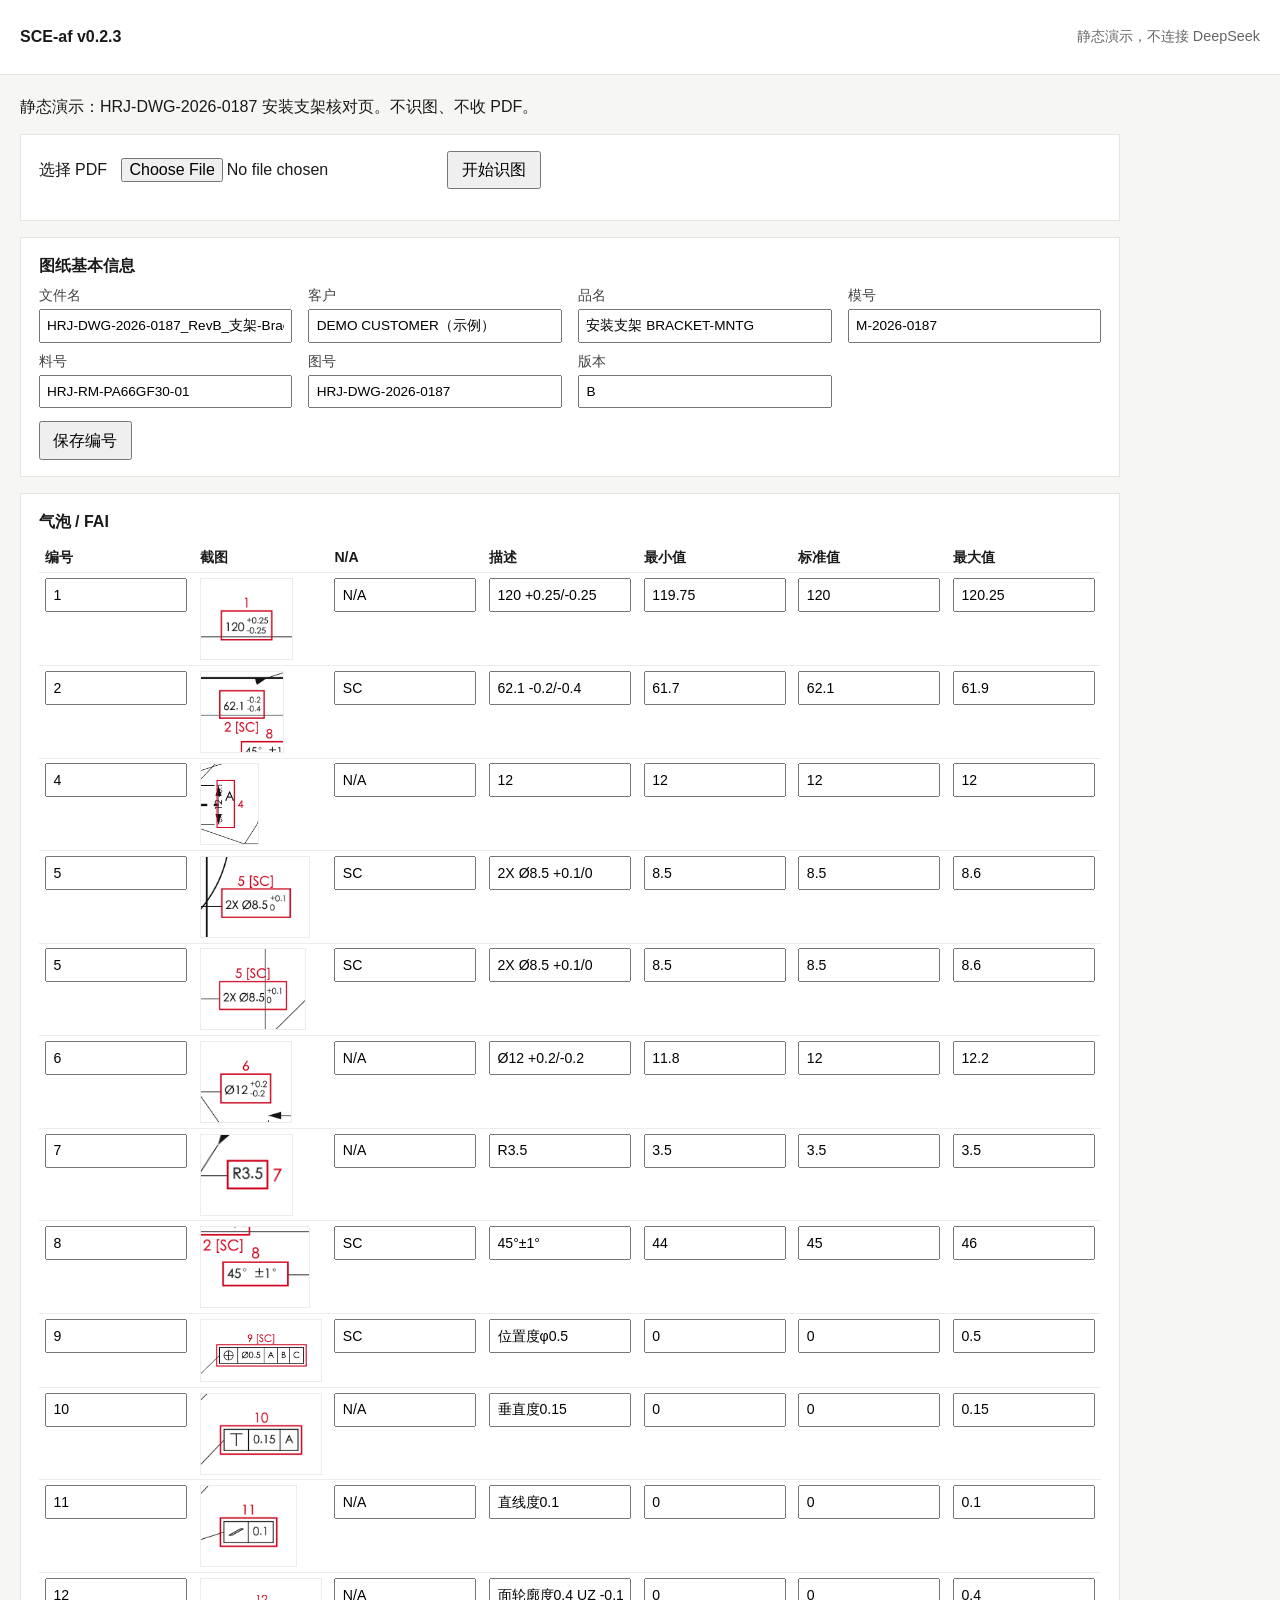
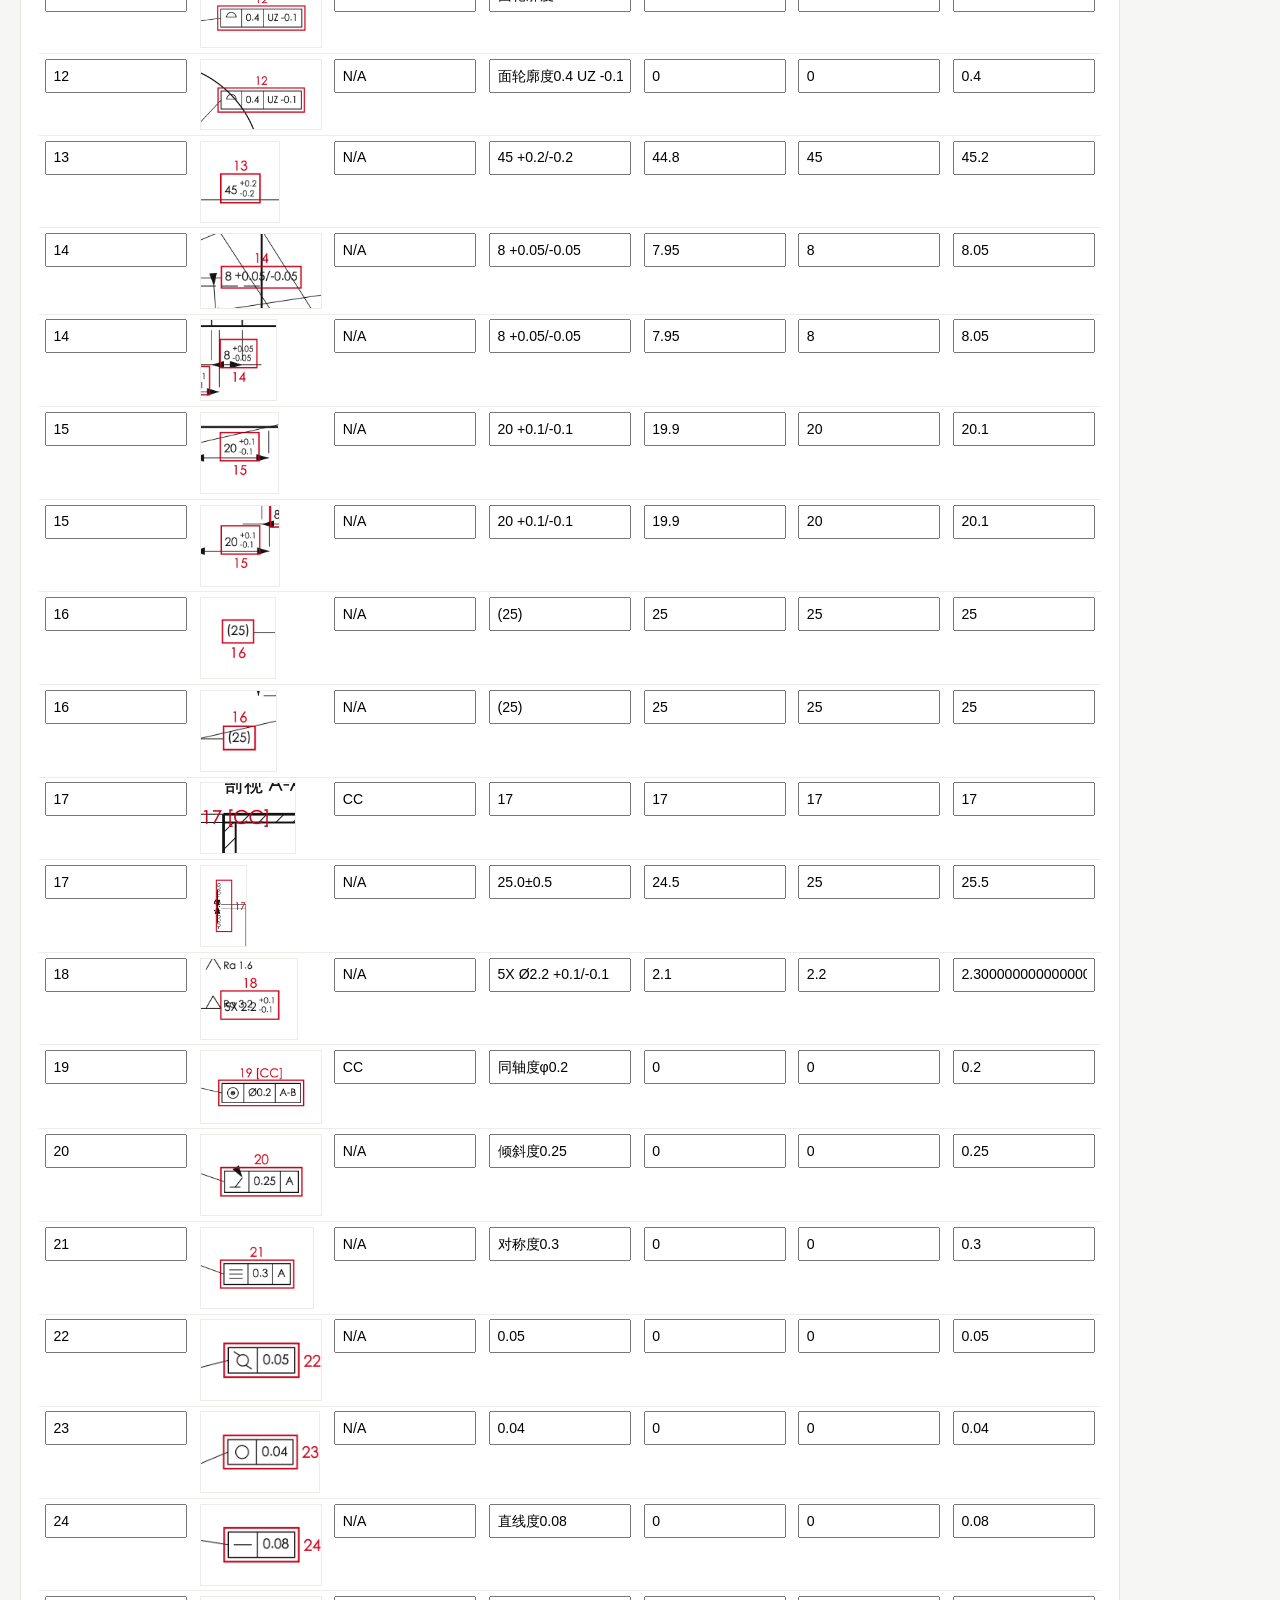
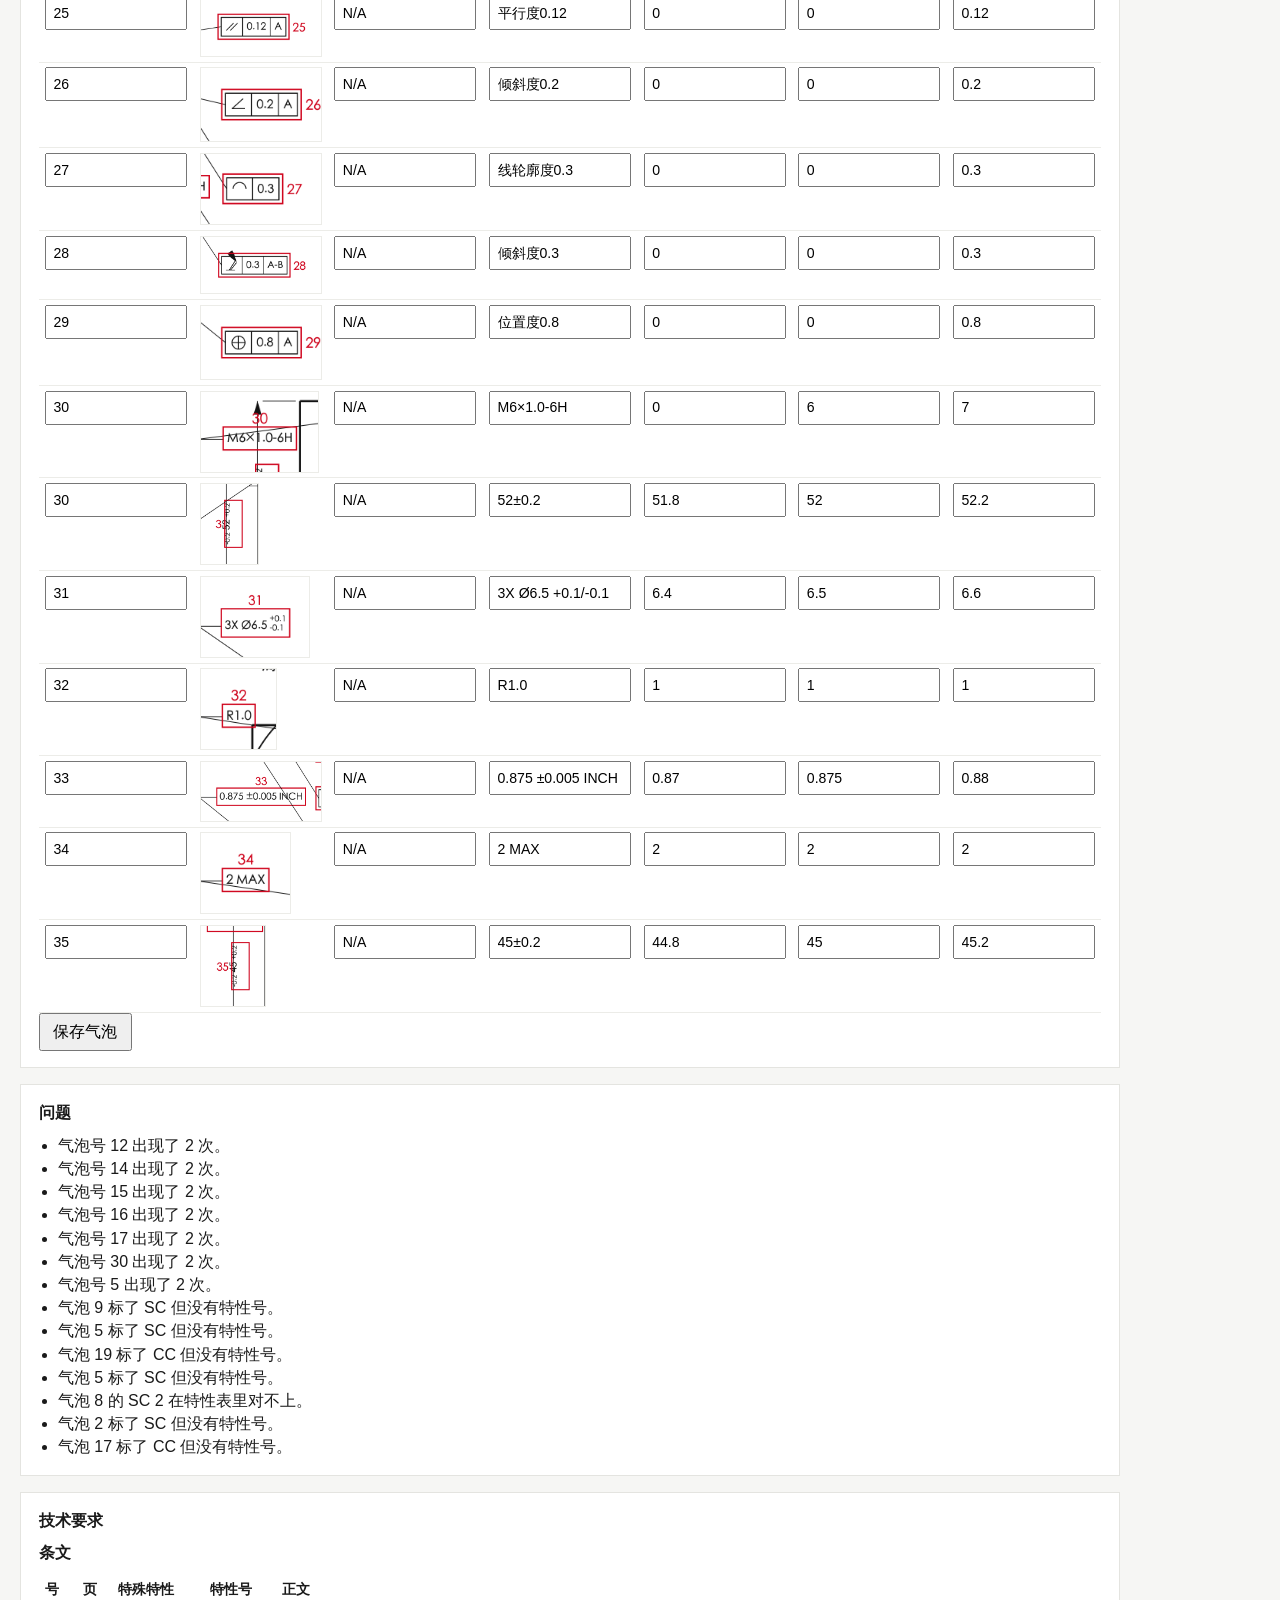
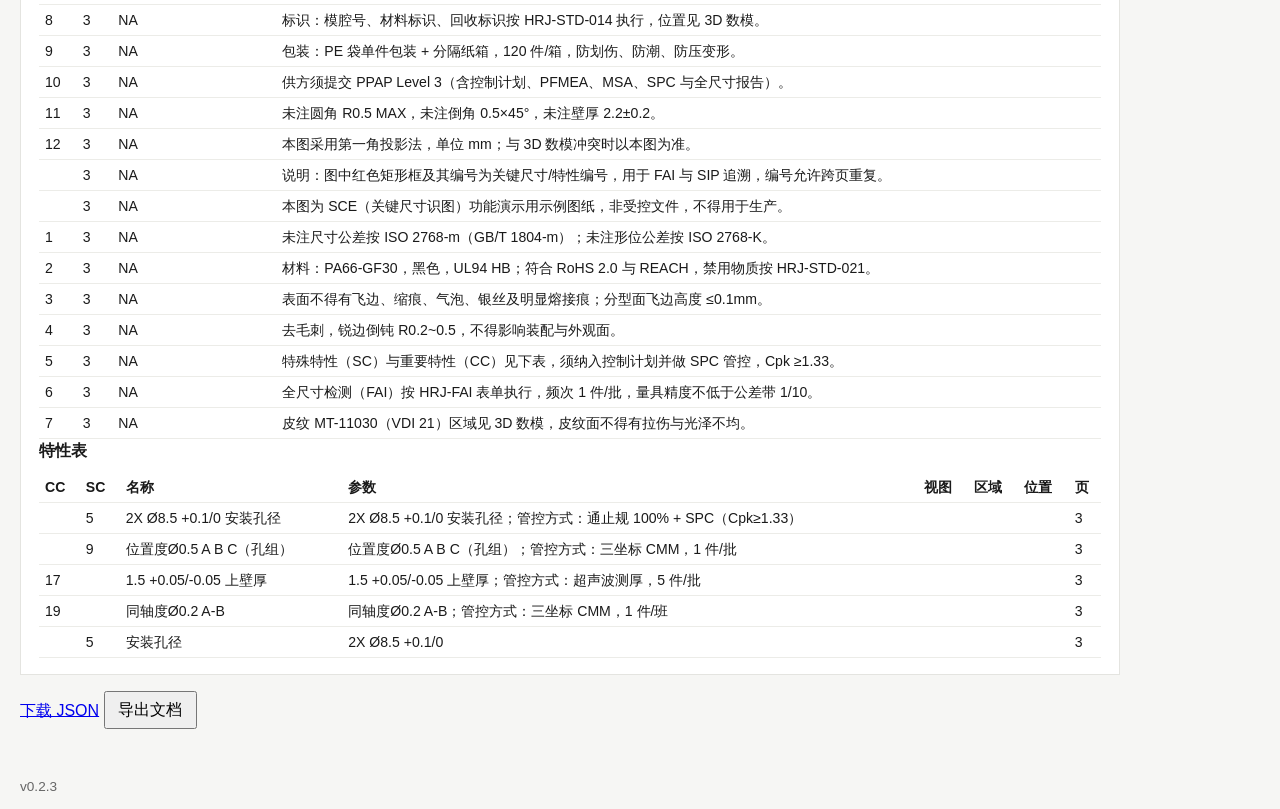
==== docs/index.html @ 0ccdc30f "Raise default OCR concurrency to 100 and publish a static review demo. The Pages demo freezes the AI" ====
<!DOCTYPE html>
<html lang="zh-CN">
<head>
  <meta charset="UTF-8" />
  <meta name="viewport" content="width=device-width, initial-scale=1" />
  <title>SCE-af</title>
  <link rel="stylesheet" href="style.css" />
</head>
<body>
  <header class="topbar">
    <div class="brand">SCE-af <span id="app_version"></span></div>
    <p id="key_state" class="muted"></p>
  </header>
  <main>
    <p id="status" class="status" role="status">静态演示：导入气泡图 PDF，切块识图后核对 JSON。</p>
    <section class="card">
      <label class="filepick">
        选择 PDF
        <input id="pdf_file" type="file" accept="application/pdf,.pdf" />
      </label>
      <button id="start_btn" type="button">开始识图</button>
      <p id="progress" class="muted"></p>
    </section>

    <section id="result" class="hidden">
      <section class="card">
        <h2>图纸基本信息</h2>
        <div class="grid">
          <label>文件名 <input id="f_filename" readonly /></label>
          <label>客户 <input id="f_customer" /></label>
          <label>品名 <input id="f_part_name" /></label>
          <label>模号 <input id="f_mold_no" /></label>
          <label>料号 <input id="f_part_no" /></label>
          <label>图号 <input id="f_drawing_no" /></label>
          <label>版本 <input id="f_revision" /></label>
        </div>
        <button id="save_header" type="button" disabled>保存编号</button>
      </section>

      <section class="card">
        <h2>气泡 / FAI</h2>
        <div class="tablewrap">
          <table>
            <thead>
              <tr>
                <th>编号</th>
                <th>截图</th>
                <th>N/A</th>
                <th>描述</th>
                <th>最小值</th>
                <th>标准值</th>
                <th>最大值</th>
              </tr>
            </thead>
            <tbody id="bubbles"></tbody>
          </table>
        </div>
        <button id="save_bubbles" type="button" disabled>保存气泡</button>
      </section>

      <section id="issues_card" class="card">
        <h2>问题</h2>
        <ul id="issues"></ul>
      </section>

      <section id="notes_card" class="card">
        <h2>技术要求</h2>
        <h3>条文</h3>
        <div class="tablewrap">
          <table>
            <thead>
              <tr><th>号</th><th>页</th><th>特殊特性</th><th>特性号</th><th>正文</th></tr>
            </thead>
            <tbody id="notes"></tbody>
          </table>
        </div>
        <h3>特性表</h3>
        <div class="tablewrap">
          <table>
            <thead>
              <tr>
                <th>CC</th><th>SC</th><th>名称</th><th>参数</th>
                <th>视图</th><th>区域</th><th>位置</th><th>页</th>
              </tr>
            </thead>
            <tbody id="chars"></tbody>
          </table>
        </div>
      </section>

      <p>
        <a id="download" href="#">下载 JSON</a>
        <button id="export_btn" type="button" disabled>导出文档</button>
      </p>
    </section>
  </main>
  <footer class="site-foot"><span id="app_version_foot"></span></footer>
  <script src="demo.js"></script>
</body>
</html>
---- docs/style.css ----
:root {
  color-scheme: light;
  font-family: "PingFang SC", "Noto Sans SC", sans-serif;
  line-height: 1.45;
}

body {
  margin: 0;
  color: #1a1a1a;
  background: #f6f6f4;
}

.topbar {
  display: flex;
  align-items: center;
  justify-content: space-between;
  gap: 1rem;
  padding: 0.75rem 1.25rem;
  background: #fff;
  border-bottom: 1px solid #e4e4e0;
}

.brand {
  font-weight: 650;
}

main {
  padding: 1.25rem;
  max-width: 1100px;
}

.status {
  margin: 0 0 1rem;
}

.card {
  background: #fff;
  border: 1px solid #e4e4e0;
  padding: 1rem 1.1rem;
  margin-bottom: 1rem;
}

.filepick {
  display: inline-flex;
  align-items: center;
  gap: 0.5rem;
  margin-right: 0.75rem;
}

button {
  font: inherit;
  padding: 0.35rem 0.8rem;
  cursor: pointer;
}

.muted {
  color: #666;
  font-size: 0.9rem;
}

.hidden {
  display: none;
}

.grid {
  display: grid;
  grid-template-columns: repeat(auto-fit, minmax(220px, 1fr));
  gap: 0.6rem 1rem;
  margin-bottom: 0.8rem;
}

.grid label {
  display: flex;
  flex-direction: column;
  gap: 0.2rem;
  font-size: 0.85rem;
  color: #444;
}

input {
  font: inherit;
  padding: 0.3rem 0.4rem;
}

.tablewrap {
  overflow: auto;
}

table {
  border-collapse: collapse;
  width: 100%;
  font-size: 0.88rem;
}

th, td {
  border-bottom: 1px solid #ecece8;
  padding: 0.3rem 0.4rem;
  text-align: left;
  vertical-align: top;
}

h2, h3 {
  margin: 0 0 0.6rem;
  font-size: 1rem;
}

#issues {
  margin: 0;
  padding-left: 1.2rem;
}

.crop {
  display: block;
  max-width: 120px;
  max-height: 80px;
  background: #fafafa;
  border: 1px solid #ecece8;
}

.fai-input {
  width: 100%;
  min-width: 4rem;
  box-sizing: border-box;
}

a.disabled {
  pointer-events: none;
  opacity: 0.45;
}

.site-foot {
  padding: 0.75rem 1.25rem;
  color: #666;
  font-size: 0.85rem;
}
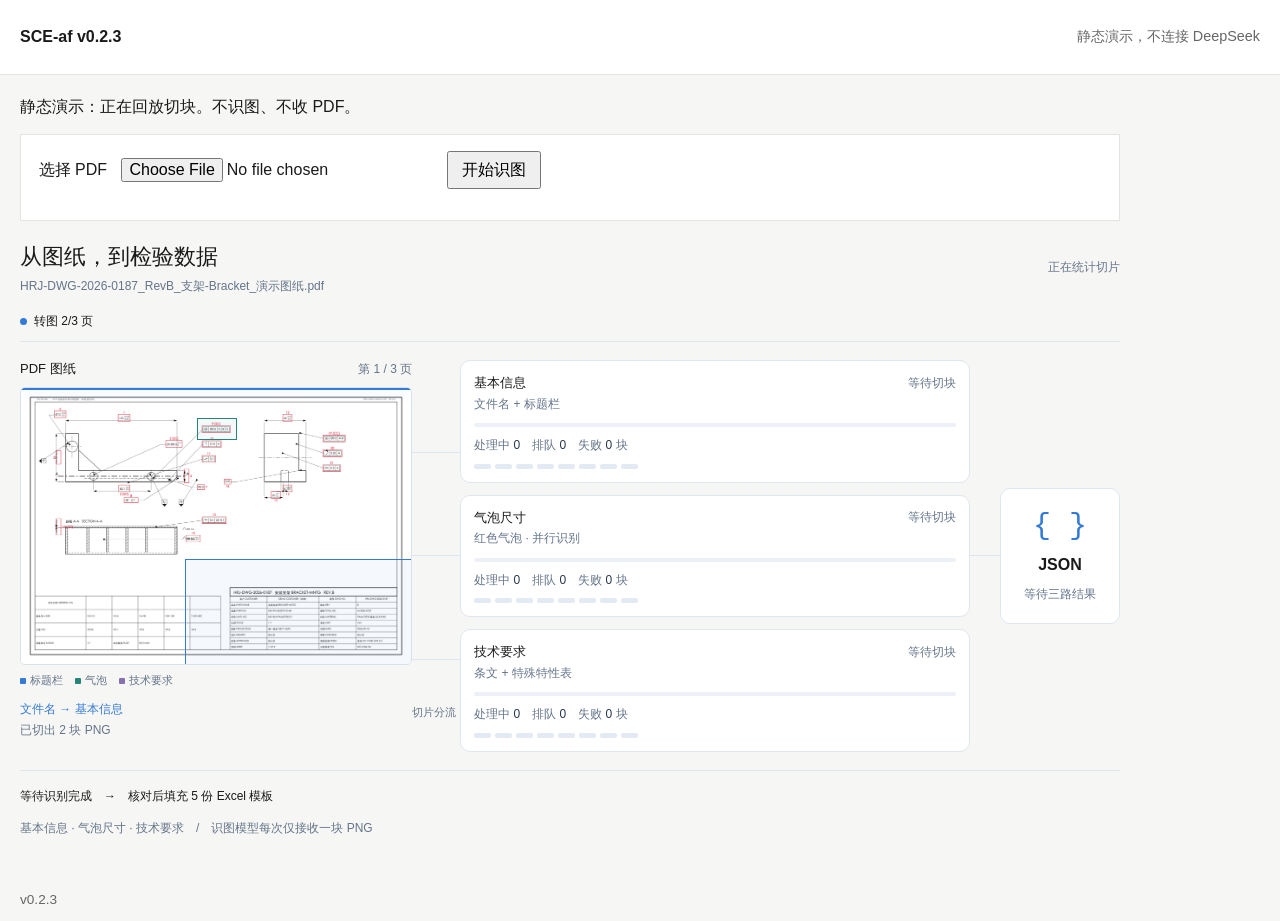
==== commit e748437c: "Replay the live drawing flow on the static GitHub Pages demo. Keep the frozen review table below, an" ====
--- a/docs/index.html
+++ b/docs/index.html
@@ -20,6 +20,26 @@
       </label>
       <button id="start_btn" type="button">开始识图</button>
       <p id="progress" class="muted"></p>
+    </section>
+
+    <section id="flow" class="flow-view hidden" aria-label="图纸实时处理流程">
+      <div class="flow-heading"><div><h2>从图纸，到检验数据</h2><p id="flow_filename"></p></div><span id="flow_overall"></span></div>
+      <p id="flow_phase" class="flow-phase" role="status" aria-live="polite"></p>
+      <div class="flow-pipeline">
+        <section class="flow-source">
+          <div class="flow-label"><strong>PDF 图纸</strong><span id="flow_page"></span></div>
+          <div id="flow_drawing" class="flow-drawing"><img id="flow_preview" alt="当前 PDF 页面预览" hidden /><div id="flow_regions"></div><div class="flow-scan"></div><p id="flow_preview_wait">等待页面转图</p></div>
+          <div class="flow-legend"><span>标题栏</span><span>气泡</span><span>技术要求</span></div>
+          <p class="flow-file-source">文件名 → 基本信息</p><p id="flow_slice_count"></p>
+        </section>
+        <div class="flow-routing" aria-hidden="true"><i></i><i></i><i></i><span>切片分流</span></div>
+        <section id="flow_lanes" class="flow-lanes" aria-label="三路识别进度"></section>
+        <div class="flow-merge-wire" aria-hidden="true"></div>
+        <section id="flow_json" class="flow-json"><span class="flow-braces">{ }</span><strong>JSON</strong><span id="flow_json_state">等待三路结果</span></section>
+      </div>
+      <p id="flow_notice" class="flow-notice" role="status" hidden></p>
+      <div class="flow-export"><span id="flow_review">等待识别完成</span><span>→</span><span id="flow_export_state">核对后填充 5 份 Excel 模板</span></div>
+      <p class="flow-foot">基本信息 · 气泡尺寸 · 技术要求　/　识图模型每次仅接收一块 PNG</p>
     </section>
 
     <section id="result" class="hidden">
@@ -95,6 +115,6 @@
     </section>
   </main>
   <footer class="site-foot"><span id="app_version_foot"></span></footer>
-  <script src="demo.js"></script>
+  <script type="module" src="demo.js"></script>
 </body>
 </html>
--- a/docs/style.css
+++ b/docs/style.css
@@ -133,3 +133,85 @@
   color: #666;
   font-size: 0.85rem;
 }
+
+.flow-view { --flow-blue: #347ad7; --flow-line: #dfe6f0; margin: 1.25rem 0; }
+.flow-heading, .flow-label { display: flex; justify-content: space-between; align-items: center; gap: 10px; flex-wrap: wrap; }
+.flow-heading h2 { font-size: 1.4rem; font-weight: 500; margin-bottom: 5px; }
+.flow-heading p { overflow-wrap: anywhere; margin: 0; }
+.flow-heading p, #flow_overall, .flow-phase, .flow-label span, .flow-lane p, .flow-stats, .flow-source p, .flow-foot, .flow-export { font-size: 12px; }
+.flow-heading p, #flow_overall, .flow-label span, .flow-lane p, .flow-stats, .flow-source p, .flow-foot { color: #65758a; }
+.flow-phase { margin: 18px 0 10px; }
+.flow-phase::before { content: ''; display: inline-block; width: 7px; height: 7px; margin-right: 7px; border-radius: 50%; background: var(--flow-blue); }
+.flow-pipeline { display: grid; grid-template-columns: minmax(180px, 1fr) 48px minmax(240px, 1.3fr) 30px 120px; align-items: center; border-block: 1px solid var(--flow-line); padding: 18px 0; }
+.flow-source { min-width: 0; }
+.flow-label { margin-bottom: 8px; }
+.flow-label strong { font-size: 13px; font-weight: 500; }
+.flow-label span, .flow-stats b, #flow_overall { font-variant-numeric: tabular-nums; }
+.flow-drawing { position: relative; background: white; border: 1px solid #d9e1eb; border-radius: 5px; overflow: hidden; }
+#flow_preview { width: 100%; display: block; }
+#flow_preview[hidden], #flow_preview_wait[hidden] { display: none; }
+#flow_preview_wait { padding: 70px 10px; text-align: center; }
+#flow_regions { position: absolute; inset: 0; }
+.flow-region { position: absolute; border: 1.5px solid #347ad7; background: #347ad70c; animation: flow-region .5s ease-out; }
+.flow-region.bubble { border-color: #268579; background: #2685790c; }
+.flow-region.notes { border-color: #8870b2; background: #8870b20c; }
+.flow-file-source { color: var(--flow-blue) !important; margin-bottom: 3px; }
+.flow-legend { display: flex; gap: 12px; flex-wrap: wrap; margin-top: 8px; font-size: 11px; color: #65758a; }
+.flow-legend span::before { content: ''; display: inline-block; width: 6px; height: 6px; margin-right: 4px; background: #347ad7; border-radius: 1px; }
+.flow-legend span:nth-child(2)::before { background: #268579; }
+.flow-legend span:nth-child(3)::before { background: #8870b2; }
+#flow_slice_count { margin-top: 3px; }
+.flow-scan { position: absolute; top: 0; left: 0; width: 100%; height: 2px; opacity: 0; background: var(--flow-blue); box-shadow: 0 0 15px #347ad755; }
+.slicing .flow-scan { opacity: 1; animation: flow-scan 2s linear infinite; }
+.flow-routing { display: flex; flex-direction: column; justify-content: space-around; height: 310px; position: relative; }
+.flow-routing i { position: relative; display: block; width: 100%; height: 1px; background: var(--flow-line); }
+.flow-routing i::after { content: ''; position: absolute; top: -3px; left: 0; width: 10px; height: 7px; background: #e7f0fe; border: 1px solid #8eb3e8; border-radius: 2px; opacity: 0; }
+.slicing .flow-routing i::after, .processing .flow-routing i::after { animation: flow-packet 1.6s linear infinite; }
+.flow-routing i:nth-child(2)::after { animation-delay: .35s; }
+.flow-routing i:nth-child(3)::after { animation-delay: .7s; }
+.flow-routing span { position: absolute; bottom: -10px; font-size: 11px; color: #65758a; white-space: nowrap; }
+.flow-lanes { display: grid; gap: 12px; }
+.flow-lane { min-width: 0; background: #fff; border: 1px solid var(--flow-line); padding: 13px; border-radius: 10px; }
+.flow-lane .flow-label { margin-bottom: 3px; }
+.flow-lane p { margin: 0; }
+.flow-meter { height: 4px; background: #edf1f7; border-radius: 6px; overflow: hidden; margin: 10px 0; }
+.flow-meter div { height: 100%; background: var(--flow-blue); transition: width .8s ease; width: 0; }
+.flow-stats { display: flex; gap: 6px 12px; flex-wrap: wrap; }
+.flow-stats b { color: #26374b; font-weight: 500; }
+.flow-stats .has-failure, .flow-stats .has-failure b { color: #a65e15; }
+.flow-workers { display: flex; gap: 4px; margin-top: 9px; }
+.flow-workers i { height: 5px; width: 17px; background: #e3eaf3; border-radius: 2px; }
+.flow-workers i.active { background: var(--flow-blue); animation: flow-work 1.4s ease-in-out infinite; animation-delay: calc(var(--n) * .14s); }
+.flow-merge-wire { height: 1px; background: var(--flow-line); position: relative; overflow: hidden; }
+.flow-merge-wire::after { content: ''; position: absolute; width: 8px; height: 2px; background: var(--flow-blue); opacity: 0; }
+.processing .flow-merge-wire::after { animation: flow-packet 1.4s linear infinite; }
+.flow-json { display: flex; flex-direction: column; align-items: center; text-align: center; gap: 10px; padding: 20px 8px; border: 1px solid var(--flow-line); border-radius: 10px; background: #fff; }
+.flow-json.ready { border-color: #9ac6bb; }
+.flow-braces { font: 30px monospace; color: var(--flow-blue); }
+#flow_json_state { font-size: 12px; color: #65758a; }
+.flow-notice { padding: 12px; border: 1px solid #ecd4b4; border-radius: 8px; color: #875016; background: #fff4e8; font-size: 12px; }
+.flow-export { display: flex; align-items: center; gap: 12px; flex-wrap: wrap; padding-top: 17px; }
+.exporting #flow_export_state { color: var(--flow-blue); animation: flow-work 1.4s infinite; }
+.flow-foot { margin-top: 15px; }
+@keyframes flow-region { from { opacity: .2; transform: scale(.96); } to { opacity: 1; transform: scale(1); } }
+@keyframes flow-scan { from { top: 0; } to { top: 100%; } }
+@keyframes flow-packet { 0% { left: -10px; opacity: 0; } 20%, 80% { opacity: 1; } 100% { left: 100%; opacity: 0; } }
+@keyframes flow-work { 0%, 100% { opacity: .35; } 50% { opacity: 1; } }
+@media (max-width: 760px) {
+  .flow-pipeline { grid-template-columns: 1fr; gap: 14px; }
+  .flow-source { max-width: 340px; width: 100%; margin: auto; }
+  .flow-routing { flex-direction: row; height: 20px; }
+  .flow-routing i { width: 1px; height: 20px; }
+  .flow-routing span { display: none; }
+  .flow-routing i::after { top: 0; left: -4px; }
+  .slicing .flow-routing i::after, .processing .flow-routing i::after { animation: flow-down 1.5s infinite; }
+  .flow-merge-wire { width: 1px; height: 15px; justify-self: center; }
+  .flow-json { flex-direction: row; justify-content: center; padding: 12px; flex-wrap: wrap; }
+  .filepick { flex-wrap: wrap; max-width: 100%; }
+  #pdf_file { max-width: 100%; box-sizing: border-box; }
+  .grid { grid-template-columns: minmax(0, 1fr); }
+}
+@keyframes flow-down { from { top: 0; opacity: 0; } 30% { opacity: 1; } to { top: 15px; opacity: 0; } }
+@media (prefers-reduced-motion: reduce) {
+  .flow-view *, .flow-view *::after { animation: none !important; transition: none !important; }
+}
